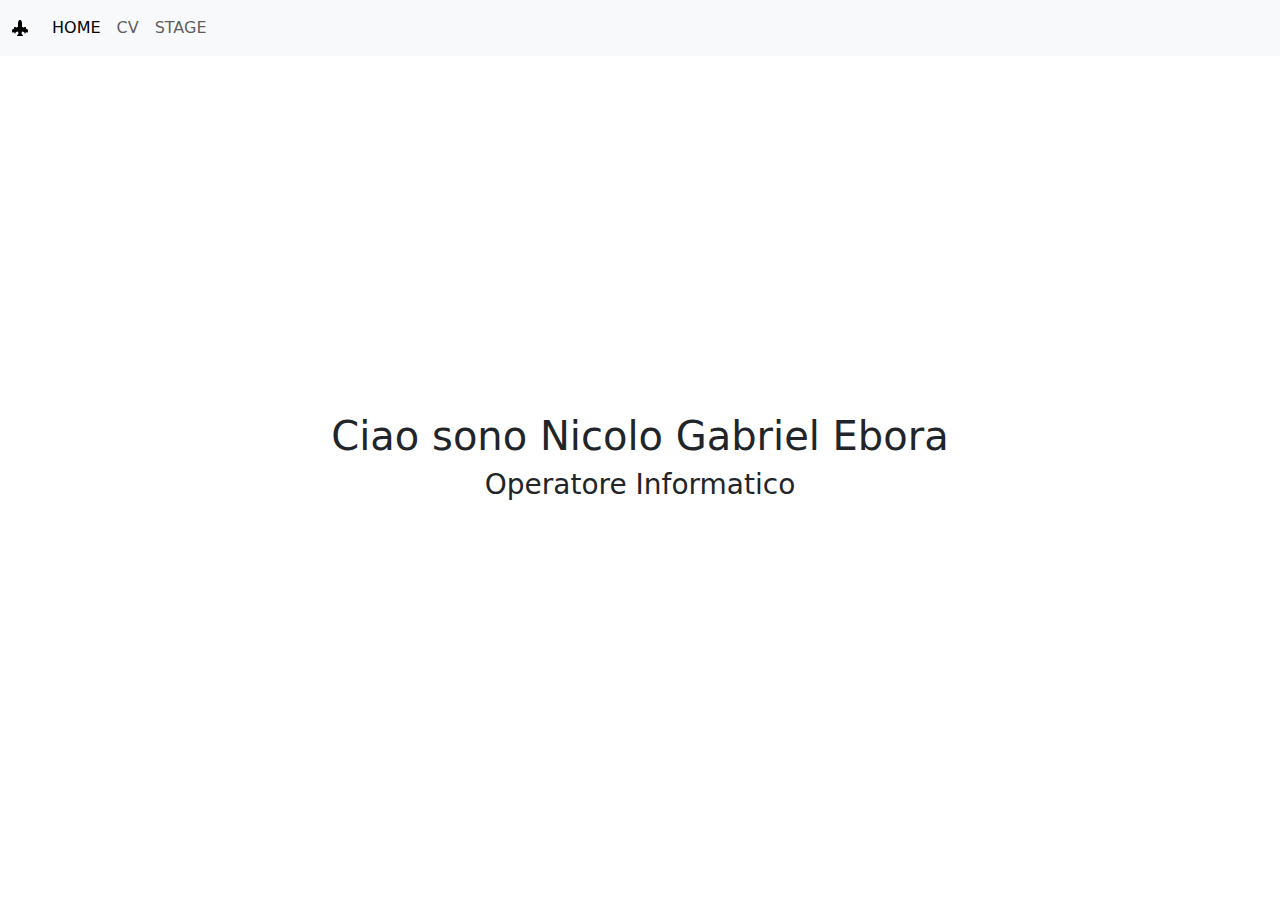
==== index.html @ 6148580a "inizio sito" ====
<!DOCTYPE html>
<html lang="en">
<head>
    <meta charset="UTF-8">
    <meta name="viewport" content="width=device-width, initial-scale=1.0">
    <title>NICOLO GABRIEL EBORA</title>
    <link href="https://cdn.jsdelivr.net/npm/bootstrap@5.3.3/dist/css/bootstrap.min.css" rel="stylesheet" integrity="sha384-QWTKZyjpPEjISv5WaRU9OFeRpok6YctnYmDr5pNlyT2bRjXh0JMhjY6hW+ALEwIH" crossorigin="anonymous">
    <link rel="stylesheet" href="./style.css">
</head>
<body>
    <nav class="navbar navbar-expand-lg bg-body-tertiary">
        <div class="container-fluid">
          <a class="navbar-brand d-flex" href="#">
            <svg xmlns="http://www.w3.org/2000/svg" width="16" height="16" fill="currentColor" class="bi bi-airplane-engines-fill" viewBox="0 0 16 16">
                <path d="M8 0c-.787 0-1.292.592-1.572 1.151A4.35 4.35 0 0 0 6 3v3.691l-2 1V7.5a.5.5 0 0 0-.5-.5h-1a.5.5 0 0 0-.5.5v1.191l-1.17.585A1.5 1.5 0 0 0 0 10.618V12a.5.5 0 0 0 .582.493l1.631-.272.313.937a.5.5 0 0 0 .948 0l.405-1.214 2.21-.369.375 2.253-1.318 1.318A.5.5 0 0 0 5.5 16h5a.5.5 0 0 0 .354-.854l-1.318-1.318.375-2.253 2.21.369.405 1.214a.5.5 0 0 0 .948 0l.313-.937 1.63.272A.5.5 0 0 0 16 12v-1.382a1.5 1.5 0 0 0-.83-1.342L14 8.691V7.5a.5.5 0 0 0-.5-.5h-1a.5.5 0 0 0-.5.5v.191l-2-1V3c0-.568-.14-1.271-.428-1.849C9.292.591 8.787 0 8 0"/>
              </svg>
          </a>
          <button class="navbar-toggler" type="button" data-bs-toggle="collapse" data-bs-target="#navbarNav" aria-controls="navbarNav" aria-expanded="false" aria-label="Toggle navigation">
            <span class="navbar-toggler-icon"></span>
          </button>
          <div class="collapse navbar-collapse" id="navbarNav">
            <ul class="navbar-nav">
              <li class="nav-item">
                <a class="nav-link active" aria-current="page" href="#">HOME</a>
              </li>
              <li class="nav-item">
                <a class="nav-link" href="#">CV</a>
              </li>
              <li class="nav-item">
                <a class="nav-link" href="#">STAGE</a>
              </li>
             
            </ul>
          </div>
        </div>
      </nav>

      <section class="hero">
        <h1> Ciao sono Nicolo Gabriel Ebora</h1>
        <h3>Operatore Informatico</h3>
      </section>

<script src="https://cdn.jsdelivr.net/npm/bootstrap@5.3.3/dist/js/bootstrap.bundle.min.js" integrity="sha384-YvpcrYf0tY3lHB60NNkmXc5s9fDVZLESaAA55NDzOxhy9GkcIdslK1eN7N6jIeHz" crossorigin="anonymous"></script>

<script src="./script.js"></script>
</body>
</html>
---- style.css ----
.hero{
    display: flex;
    justify-content: center;
    align-items: center;
    flex-direction: column;
    height: 90vh;
}
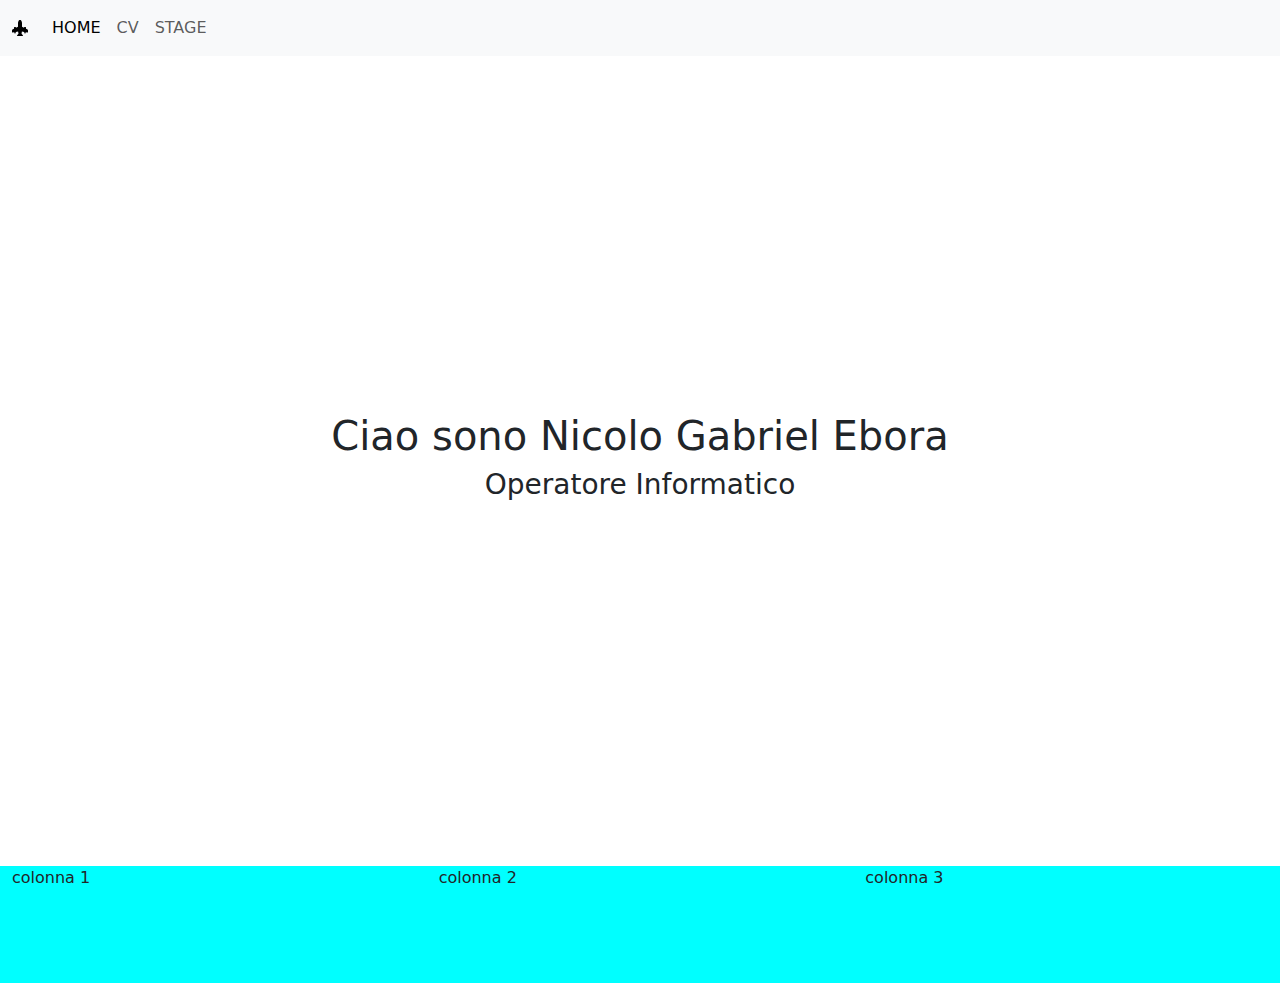
==== commit f9952b19: "footer" ====
--- a/index.html
+++ b/index.html
@@ -27,7 +27,7 @@
                 <a class="nav-link" href="#">CV</a>
               </li>
               <li class="nav-item">
-                <a class="nav-link" href="#">STAGE</a>
+                <a class="nav-link" href="./pages/stage.html">STAGE</a>
               </li>
              
             </ul>
@@ -40,6 +40,16 @@
         <h3>Operatore Informatico</h3>
       </section>
 
+      <footer>
+        <div class="container-fluid">
+        <div class="row">
+        <div class=" col-4"> colonna 1</div>
+        <div class=" col-4"> colonna 2</div>
+        <div class=" col-4"> colonna 3</div>
+    </div> 
+</div>
+      </footer>
+
 <script src="https://cdn.jsdelivr.net/npm/bootstrap@5.3.3/dist/js/bootstrap.bundle.min.js" integrity="sha384-YvpcrYf0tY3lHB60NNkmXc5s9fDVZLESaAA55NDzOxhy9GkcIdslK1eN7N6jIeHz" crossorigin="anonymous"></script>
 
 <script src="./script.js"></script>
--- a/style.css
+++ b/style.css
@@ -4,4 +4,8 @@
     align-items: center;
     flex-direction: column;
     height: 90vh;
-}+}
+
+footer{
+    height: 13vh;
+   background-color: aqua;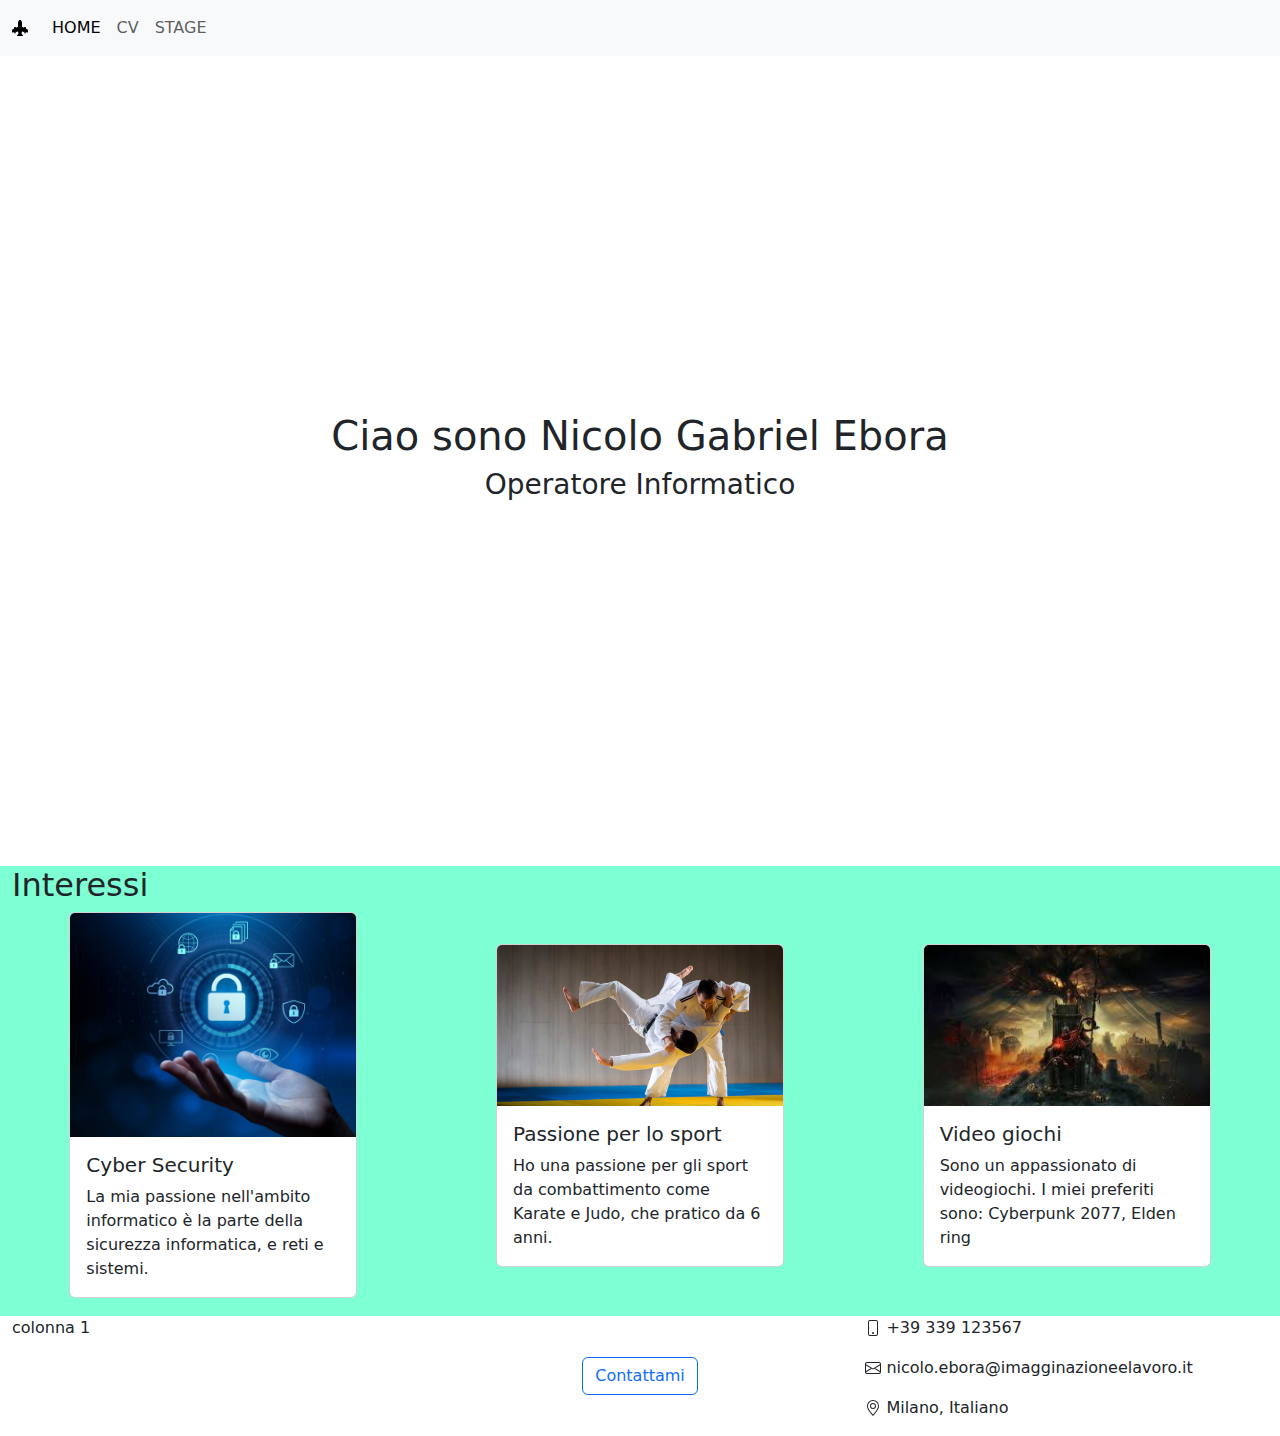
==== commit 3b61ecc9: "sito aggiornato" ====
--- a/index.html
+++ b/index.html
@@ -40,14 +40,93 @@
         <h3>Operatore Informatico</h3>
       </section>
 
+      <section class="passioni">
+        <div class=" container-fluid">
+          <div class="row">
+            <h2>Interessi</h2>
+          </div>
+          <div class="row">
+            <div class="col-4 mezzo">
+              <div class="card" style="width: 18rem;">
+                <img src="./img/Cos-e-la-sicurezza-informatica-scaled.jpeg" class="card-img-top" alt="...">
+                <div class="card-body">
+                  <h5 class="card-title">Cyber Security</h5>
+                  <p class="card-text">La mia passione nell'ambito informatico è la parte della sicurezza informatica, e reti e sistemi.</p>
+                  
+                </div>
+              </div>
+            </div>
+            <div class="col-4 mezzo">
+              <div class="card" style="width: 18rem;">
+                <img src="./img/judo-6.jpg" class="card-img-top" alt="...">
+                <div class="card-body">
+                  <h5 class="card-title">Passione per lo sport</h5>
+                  <p class="card-text">Ho una passione per gli sport da combattimento come Karate e Judo, che pratico da 6 anni. </p>
+
+                </div>
+              </div>
+            </div>
+            <div class="col-4 mezzo">
+              <div class="card" style="width: 18rem;">
+                <img src="./img/elden ring gg.jpg" class="card-img-top" alt="...">
+                <div class="card-body">
+                  <h5 class="card-title">Video giochi </h5>
+                  <p class="card-text">Sono un appassionato di videogiochi. 
+                     I miei preferiti sono:
+                    Cyberpunk 2077,
+                    Elden ring
+                  </p>
+                  
+                </div>
+              </div>
+            </div>
+          </div>
+        </div>
+        
+         
+        </div>
+
+        
+      </section>
+
       <footer>
         <div class="container-fluid">
         <div class="row">
         <div class=" col-4"> colonna 1</div>
-        <div class=" col-4"> colonna 2</div>
-        <div class=" col-4"> colonna 3</div>
-    </div> 
-</div>
+        <div class="col-4 mezzo"> 
+          <a href="mailto:nicolo.ebora@imaginazioneelavoro.it"> 
+            <button type="button" class="btn btn-outline-primary">Contattami</button>
+
+          </a>
+
+        </div>
+       
+        
+       
+        <div class=" col-4 contatti"> 
+            <p>
+            <svg xmlns="http://www.w3.org/2000/svg" width="16" height="16" fill="currentColor" class="bi bi-phone" viewBox="0 0 16 16">
+              <path d="M11 1a1 1 0 0 1 1 1v12a1 1 0 0 1-1 1H5a1 1 0 0 1-1-1V2a1 1 0 0 1 1-1zM5 0a2 2 0 0 0-2 2v12a2 2 0 0 0 2 2h6a2 2 0 0 0 2-2V2a2 2 0 0 0-2-2z"/>
+              <path d="M8 14a1 1 0 1 0 0-2 1 1 0 0 0 0 2"/>
+            </svg>
+            &nbsp;+39 339 123567
+          </p>
+          <p>
+            <svg xmlns="http://www.w3.org/2000/svg" width="16" height="16" fill="currentColor" class="bi bi-envelope" viewBox="0 0 16 16">
+              <path d="M0 4a2 2 0 0 1 2-2h12a2 2 0 0 1 2 2v8a2 2 0 0 1-2 2H2a2 2 0 0 1-2-2zm2-1a1 1 0 0 0-1 1v.217l7 4.2 7-4.2V4a1 1 0 0 0-1-1zm13 2.383-4.708 2.825L15 11.105zm-.034 6.876-5.64-3.471L8 9.583l-1.326-.795-5.64 3.47A1 1 0 0 0 2 13h12a1 1 0 0 0 .966-.741M1 11.105l4.708-2.897L1 5.383z"/>
+            </svg>
+            &nbsp;nicolo.ebora@imagginazioneelavoro.it
+          </p>
+          <p>
+            <svg xmlns="http://www.w3.org/2000/svg" width="16" height="16" fill="currentColor" class="bi bi-geo-alt" viewBox="0 0 16 16">
+            <path d="M12.166 8.94c-.524 1.062-1.234 2.12-1.96 3.07A32 32 0 0 1 8 14.58a32 32 0 0 1-2.206-2.57c-.726-.95-1.436-2.008-1.96-3.07C3.304 7.867 3 6.862 3 6a5 5 0 0 1 10 0c0 .862-.305 1.867-.834 2.94M8 16s6-5.686 6-10A6 6 0 0 0 2 6c0 4.314 6 10 6 10"/>
+            <path d="M8 8a2 2 0 1 1 0-4 2 2 0 0 1 0 4m0 1a3 3 0 1 0 0-6 3 3 0 0 0 0 6"/>
+          </svg>
+          &nbsp;Milano, Italiano
+          </p>
+        </div> 
+
+        </div>
       </footer>
 
 <script src="https://cdn.jsdelivr.net/npm/bootstrap@5.3.3/dist/js/bootstrap.bundle.min.js" integrity="sha384-YvpcrYf0tY3lHB60NNkmXc5s9fDVZLESaAA55NDzOxhy9GkcIdslK1eN7N6jIeHz" crossorigin="anonymous"></script>
--- a/style.css
+++ b/style.css
@@ -6,6 +6,28 @@
     height: 90vh;
 }
 
-footer{
-    height: 13vh;
-   background-color: aqua;+.footer{
+ 
+background-color: blue;
+padding: 1%;
+padding-bottom: 1%;
+
+}
+ 
+
+   .mezzo {
+    display: flex;
+    align-items: center;
+    justify-content: center;
+   }
+
+   .contatti p{
+    display: flex;
+    align-items: center;
+   }
+
+
+.passioni{
+   background-color:aquamarine;
+  height: 50vh;
+}